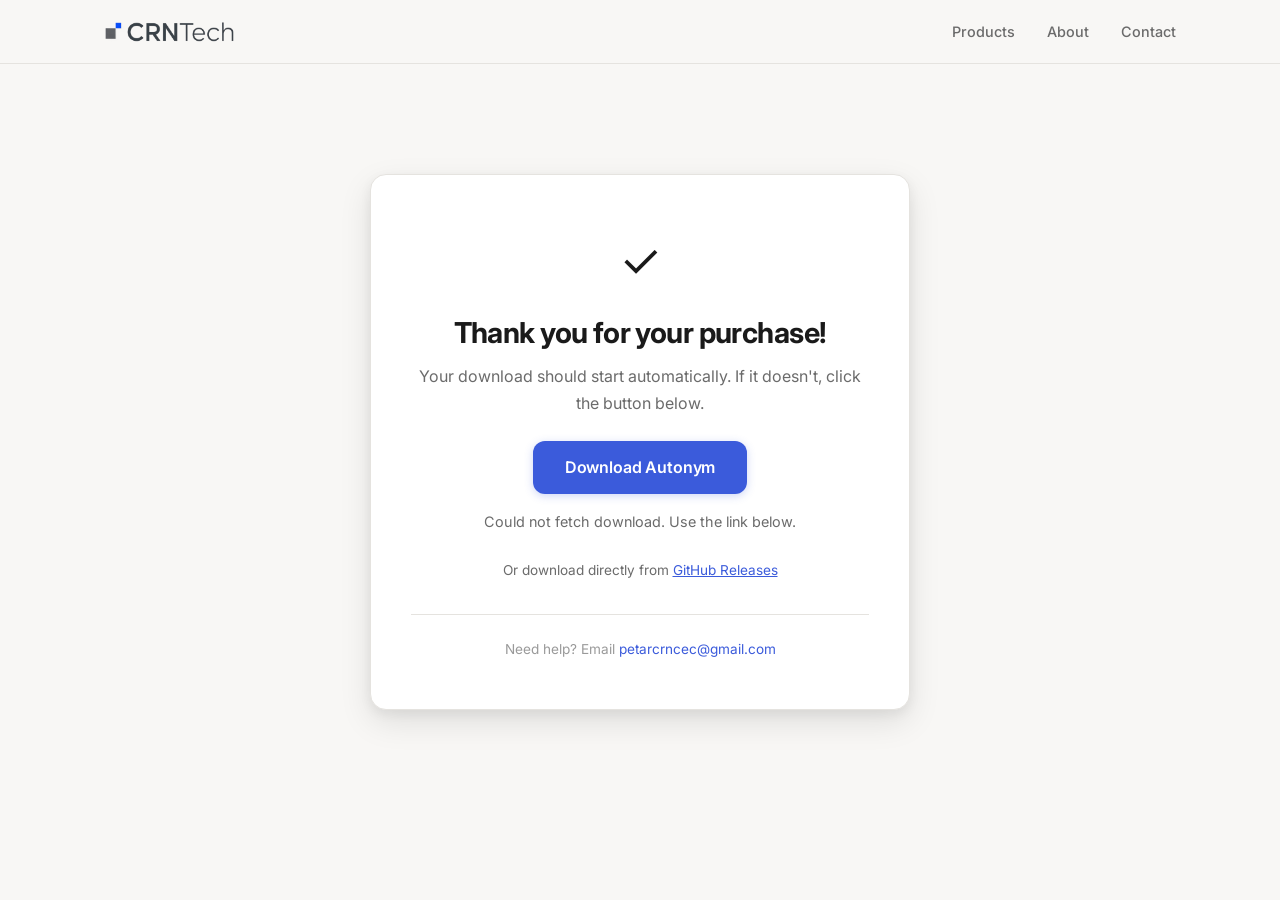
==== autonym-thank-you.html @ 355699b0 "Rename thank-you page to autonym-thank-you.html Product-specific naming so Retitle can have its own " ====
<!DOCTYPE html>
<html lang="en">
<head>
  <meta charset="UTF-8" />
  <meta name="viewport" content="width=device-width, initial-scale=1.0" />
  <title>Thank you for purchasing Autonym! — CRNTech</title>
  <meta name="robots" content="noindex" />
  <link rel="preconnect" href="https://fonts.googleapis.com" />
  <link rel="preconnect" href="https://fonts.gstatic.com" crossorigin />
  <link href="https://fonts.googleapis.com/css2?family=Inter:wght@400;500;600;700;800&display=swap" rel="stylesheet" />
  <link rel="stylesheet" href="styles.css" />
  <style>
    .thankyou {
      min-height: calc(100vh - var(--nav-h) - 80px);
      display: flex;
      align-items: center;
      justify-content: center;
      text-align: center;
      padding: 80px 24px;
    }
    .thankyou__card {
      max-width: 540px;
      background: var(--bg-card);
      border: 1px solid var(--border);
      border-radius: var(--radius-lg);
      padding: 48px 40px;
      box-shadow: var(--shadow-lg);
    }
    .thankyou__icon {
      font-size: 3rem;
      margin-bottom: 16px;
    }
    .thankyou__card h1 {
      font-size: 1.8rem;
      margin-bottom: 12px;
    }
    .thankyou__card p {
      color: var(--text-muted);
      margin-bottom: 24px;
      line-height: 1.7;
    }
    .thankyou__status {
      font-size: 0.9rem;
      color: var(--text-light);
      margin-top: 16px;
    }
    .thankyou__manual {
      margin-top: 12px;
      font-size: 0.85rem;
      color: var(--text-light);
    }
    .thankyou__manual a {
      color: var(--accent);
      text-decoration: underline;
    }
    .thankyou__help {
      margin-top: 32px;
      padding-top: 24px;
      border-top: 1px solid var(--border);
      font-size: 0.85rem;
      color: var(--text-light);
    }
    .thankyou__help a {
      color: var(--accent);
    }
  </style>
</head>
<body>

  <!-- ===== NAV ===== -->
  <nav class="nav" role="navigation" aria-label="Main navigation">
    <div class="nav__inner">
      <a href="index.html" class="nav__logo" aria-label="CRNTech home">
        <img src="CRNTech.png" alt="CRNTech" style="height:48px;width:auto;max-width:180px;object-position:center;display:block;">
      </a>
      <ul class="nav__links" role="list">
        <li><a href="index.html#products">Products</a></li>
        <li><a href="index.html#about">About</a></li>
        <li><a href="index.html#contact">Contact</a></li>
      </ul>
      <button class="nav__toggle" aria-label="Toggle menu" aria-expanded="false">
        <span></span><span></span><span></span>
      </button>
    </div>
  </nav>

  <!-- ===== THANK YOU ===== -->
  <section class="thankyou">
    <div class="thankyou__card">
      <div class="thankyou__icon">&#10003;</div>
      <h1>Thank you for your purchase!</h1>
      <p>Your download should start automatically. If it doesn't, click the button below.</p>
      <a id="download-btn" href="#" class="btn btn--primary btn--lg">Download Autonym</a>
      <p class="thankyou__status" id="status">Fetching latest version...</p>
      <p class="thankyou__manual" id="manual-link" style="display:none;">
        Or download directly from <a href="https://github.com/petarcrncec-dev/autonym-releases/releases/latest">GitHub Releases</a>
      </p>
      <div class="thankyou__help">
        Need help? Email <a href="mailto:petarcrncec@gmail.com">petarcrncec@gmail.com</a>
      </div>
    </div>
  </section>

  <script>
    (function() {
      var btn = document.getElementById('download-btn');
      var status = document.getElementById('status');
      var manual = document.getElementById('manual-link');

      fetch('https://api.github.com/repos/petarcrncec-dev/autonym-releases/releases/latest')
        .then(function(r) { return r.json(); })
        .then(function(d) {
          var asset = d.assets.find(function(a) {
            return a.name.endsWith('.exe') && !a.name.endsWith('.blockmap');
          });
          if (asset) {
            btn.href = asset.browser_download_url;
            status.textContent = 'Downloading ' + d.tag_name + '...';
            manual.style.display = 'block';
            // auto-start download
            window.location = asset.browser_download_url;
          } else {
            status.textContent = 'Could not find installer. Use the link below.';
            manual.style.display = 'block';
          }
        })
        .catch(function() {
          status.textContent = 'Could not fetch download. Use the link below.';
          manual.style.display = 'block';
        });
    })();
  </script>

  <script src="js/main.js"></script>
</body>
</html>
---- styles.css ----
/* ============================================
   CRNTech — styles.css
   ============================================ */

/* --- Reset & Base --- */
*, *::before, *::after {
  box-sizing: border-box;
  margin: 0;
  padding: 0;
}

:root {
  --bg:           #f8f7f5;
  --bg-card:      #ffffff;
  --bg-subtle:    #f0eeeb;
  --text:         #1a1a1a;
  --text-muted:   #6b6b6b;
  --text-light:   #9a9a9a;
  --accent:       #3b5bdb;
  --accent-dark:  #2f4ac0;
  --accent-light: #eef1fd;
  --border:       #e5e3df;
  --shadow-sm:    0 1px 3px rgba(0,0,0,0.07), 0 1px 2px rgba(0,0,0,0.05);
  --shadow-md:    0 4px 12px rgba(0,0,0,0.08), 0 2px 6px rgba(0,0,0,0.05);
  --shadow-lg:    0 12px 32px rgba(0,0,0,0.10), 0 4px 12px rgba(0,0,0,0.06);
  --radius:       10px;
  --radius-lg:    16px;
  --nav-h:        64px;
  --max-w:        1120px;
}

html {
  scroll-behavior: smooth;
}

body {
  font-family: 'Inter', system-ui, -apple-system, sans-serif;
  background: var(--bg);
  color: var(--text);
  line-height: 1.6;
  font-size: 16px;
  -webkit-font-smoothing: antialiased;
}

/* --- Typography --- */
h1, h2, h3, h4, h5 {
  font-weight: 700;
  line-height: 1.2;
  letter-spacing: -0.02em;
}

h1 { font-size: clamp(2.2rem, 5vw, 3.6rem); }
h2 { font-size: clamp(1.6rem, 3vw, 2.2rem); }
h3 { font-size: 1.25rem; font-weight: 600; }

p { color: var(--text-muted); line-height: 1.75; }

a {
  color: var(--accent);
  text-decoration: none;
  transition: color 0.2s;
}
a:hover { color: var(--accent-dark); }

/* --- Layout --- */
.container {
  max-width: var(--max-w);
  margin: 0 auto;
  padding: 0 24px;
}

section {
  padding: 96px 0;
}

/* ============================================
   NAV
   ============================================ */
.nav {
  position: sticky;
  top: 0;
  z-index: 100;
  height: var(--nav-h);
  background: rgba(248, 247, 245, 0.92);
  backdrop-filter: blur(12px);
  -webkit-backdrop-filter: blur(12px);
  border-bottom: 1px solid var(--border);
}

.nav__inner {
  max-width: var(--max-w);
  margin: 0 auto;
  padding: 0 24px;
  height: 100%;
  display: flex;
  align-items: center;
  justify-content: space-between;
  gap: 32px;
}

.nav__logo {
  font-size: 1.25rem;
  font-weight: 800;
  letter-spacing: -0.04em;
  color: var(--text);
  display: flex;
  align-items: center;
  gap: 6px;
  overflow: visible;
  height: 36px;
}
.nav__logo img {
  height: 160px !important;
  width: auto !important;
  max-width: none !important;
  margin: -62px -20px -62px -10px;
  display: block;
  transition: transform 0.2s, filter 0.2s;
}
.nav__logo:hover { color: var(--text); }
.nav__logo:hover img {
  transform: scale(1.06);
  filter: drop-shadow(0 4px 8px rgba(0,0,0,0.18));
}

.nav__logo-dot {
  display: inline-block;
  width: 6px;
  height: 6px;
  border-radius: 50%;
  background: var(--accent);
  margin-bottom: 1px;
}

.nav__links {
  display: flex;
  align-items: center;
  gap: 32px;
  list-style: none;
}

.nav__links a {
  font-size: 0.9rem;
  font-weight: 500;
  color: var(--text-muted);
  transition: color 0.2s;
}
.nav__links a:hover { color: var(--text); }

.nav__toggle {
  display: none;
  flex-direction: column;
  gap: 5px;
  cursor: pointer;
  padding: 4px;
  background: none;
  border: none;
}
.nav__toggle span {
  display: block;
  width: 22px;
  height: 2px;
  background: var(--text);
  border-radius: 2px;
  transition: transform 0.3s, opacity 0.3s;
}

/* Mobile nav open state */
.nav.nav--open .nav__links {
  display: flex;
  flex-direction: column;
  align-items: flex-start;
  position: absolute;
  top: var(--nav-h);
  left: 0;
  right: 0;
  background: var(--bg);
  border-bottom: 1px solid var(--border);
  padding: 16px 24px 24px;
  gap: 20px;
}
.nav.nav--open .nav__toggle span:nth-child(1) {
  transform: translateY(7px) rotate(45deg);
}
.nav.nav--open .nav__toggle span:nth-child(2) {
  opacity: 0;
}
.nav.nav--open .nav__toggle span:nth-child(3) {
  transform: translateY(-7px) rotate(-45deg);
}

/* ============================================
   BUTTONS
   ============================================ */
.btn {
  display: inline-flex;
  align-items: center;
  gap: 8px;
  padding: 12px 24px;
  border-radius: var(--radius);
  font-size: 0.9rem;
  font-weight: 600;
  cursor: pointer;
  border: none;
  transition: background 0.2s, transform 0.15s, box-shadow 0.2s;
  letter-spacing: -0.01em;
}
.btn:active { transform: scale(0.98); }

.btn--primary {
  background: var(--accent);
  color: #fff;
  box-shadow: 0 2px 8px rgba(59, 91, 219, 0.25);
}
.btn--primary:hover {
  background: var(--accent-dark);
  color: #fff;
  box-shadow: 0 4px 16px rgba(59, 91, 219, 0.35);
  transform: translateY(-1px);
}

.btn--secondary {
  background: var(--bg-card);
  color: var(--text);
  border: 1px solid var(--border);
  box-shadow: var(--shadow-sm);
}
.btn--secondary:hover {
  background: var(--bg-subtle);
  color: var(--text);
  transform: translateY(-1px);
  box-shadow: var(--shadow-md);
}

.btn--outline {
  background: transparent;
  color: var(--accent);
  border: 1.5px solid var(--accent);
}
.btn--outline:hover {
  background: var(--accent-light);
  color: var(--accent-dark);
  transform: translateY(-1px);
}

.btn--lg {
  padding: 14px 32px;
  font-size: 1rem;
  border-radius: 12px;
}

/* ============================================
   HERO
   ============================================ */
.hero {
  padding: 112px 0 96px;
  text-align: center;
}

.hero__eyebrow {
  display: inline-block;
  font-size: 0.8rem;
  font-weight: 600;
  letter-spacing: 0.08em;
  text-transform: uppercase;
  color: var(--accent);
  background: var(--accent-light);
  padding: 5px 14px;
  border-radius: 99px;
  margin-bottom: 24px;
}

.hero__headline {
  color: var(--text);
  margin-bottom: 20px;
  max-width: 820px;
  margin-left: auto;
  margin-right: auto;
}

.hero__sub {
  font-size: 1.15rem;
  color: var(--text-muted);
  max-width: 560px;
  margin: 0 auto 40px;
  line-height: 1.7;
}

.hero__actions {
  display: flex;
  align-items: center;
  justify-content: center;
  gap: 12px;
  flex-wrap: wrap;
}

/* ============================================
   Per-product theming
   ============================================ */

/* Autonym — dark navy + red */
.theme-autonym {
  --product-bg:        #0b0d18;
  --product-bg-card:   #13162a;
  --product-accent:    #ff4b4b;
  --product-accent-dk: #e03030;
  --product-accent-lt: rgba(255,75,75,0.12);
  --product-text:      #f0f0f0;
  --product-muted:     #9ca3b0;
  --product-border:    rgba(255,255,255,0.08);
}

/* Retitle — warm off-white + slate */
.theme-retitle {
  --product-bg:        #f5f4f1;
  --product-bg-card:   #ffffff;
  --product-accent:    #475569;
  --product-accent-dk: #334155;
  --product-accent-lt: #e8eaed;
  --product-text:      #1a1a1a;
  --product-muted:     #6b7280;
  --product-border:    #dde0e4;
}

/* Apply product theme to body when class is set */
body.theme-autonym,
body.theme-retitle {
  background: var(--product-bg);
  color: var(--product-text);
}

body.theme-autonym .nav,
body.theme-retitle .nav {
  background: var(--product-bg);
  border-bottom-color: var(--product-border);
}

body.theme-autonym .nav__links a,
body.theme-retitle .nav__links a {
  color: var(--product-muted);
}

body.theme-autonym .nav__links a:hover,
body.theme-retitle .nav__links a:hover {
  color: var(--product-text);
}

body.theme-autonym .hero--product {
  background: var(--product-bg);
}

body.theme-autonym .hero__headline,
body.theme-autonym .hero__product-name {
  color: var(--product-text);
}

body.theme-autonym .hero__sub {
  color: var(--product-muted);
}

body.theme-autonym .hero__product-icon {
  background: var(--product-accent-lt);
}

body.theme-autonym .hero__product-name {
  color: var(--product-accent);
}

/* Autonym feature/section backgrounds */
body.theme-autonym .features,
body.theme-autonym .how-it-works,
body.theme-autonym .pricing {
  background: var(--product-bg);
}

body.theme-autonym .section-label {
  color: var(--product-accent);
  background: var(--product-accent-lt);
}

body.theme-autonym h2,
body.theme-autonym h3 {
  color: var(--product-text);
}

body.theme-autonym p {
  color: var(--product-muted);
}

body.theme-autonym .feature-card,
body.theme-autonym .step,
body.theme-autonym .pricing-card {
  background: var(--product-bg-card);
  border-color: var(--product-border);
}

body.theme-autonym .feature-card:hover,
body.theme-autonym .pricing-card:hover {
  border-color: var(--product-accent);
}

body.theme-autonym .feature-icon {
  background: var(--product-accent-lt);
  color: var(--product-accent);
}

body.theme-autonym .step__number {
  background: var(--product-accent);
  color: #fff;
}

body.theme-autonym .btn--primary {
  background: var(--product-accent);
  color: #fff;
}

body.theme-autonym .btn--primary:hover {
  background: var(--product-accent-dk);
}

body.theme-autonym .btn--secondary {
  border-color: var(--product-border);
  color: var(--product-text);
}

body.theme-autonym .btn--secondary:hover {
  background: var(--product-accent-lt);
  border-color: var(--product-accent);
  color: var(--product-accent);
}

body.theme-autonym .pricing-card__price {
  color: var(--product-text);
}

body.theme-autonym .pricing-card li {
  color: var(--product-muted);
}

body.theme-autonym .pricing-card li::before {
  color: var(--product-accent);
}

body.theme-autonym footer {
  background: #07080f;
  border-top-color: var(--product-border);
}

/* Autonym product card on index */
.product-card--autonym::before { display: none; }
.product-card.product-card--autonym { transition: background 0.35s, border-color 0.35s; }
.product-card.product-card--autonym:hover { background: rgba(255,75,75,0.04); border-color: #ff4b4b; }
.product-card--autonym .product-card__tag {
  color: #ff4b4b;
  background: rgba(255,75,75,0.08);
}

/* Retitle product card on index */
.product-card--retitle::before { display: none; }
.product-card.product-card--retitle { transition: background 0.35s, border-color 0.35s; }
.product-card.product-card--retitle:hover { background: rgba(71,85,105,0.04); border-color: #475569; }
.product-card--retitle .product-card__tag {
  color: #475569;
  background: rgba(71,85,105,0.08);
}

/* Product hero variant */
.hero--product {
  padding: 80px 0 64px;
  text-align: left;
}

.hero--product .hero__inner {
  display: grid;
  grid-template-columns: 1fr 1fr;
  gap: 64px;
  align-items: center;
}

.hero--product .hero__headline {
  margin-left: 0;
  margin-right: 0;
  max-width: none;
}

.hero--product .hero__sub {
  margin-left: 0;
  margin-right: 0;
  max-width: none;
}

.hero--product .hero__actions {
  justify-content: flex-start;
}

.hero__product-badge {
  display: flex;
  align-items: center;
  gap: 12px;
  margin-bottom: 24px;
}

.hero__product-icon {
  width: 52px;
  height: 52px;
  border-radius: 14px;
  display: flex;
  align-items: center;
  justify-content: center;
  font-size: 1.5rem;
  background: var(--accent-light);
  color: var(--accent);
}

.hero__product-name {
  font-size: 0.8rem;
  font-weight: 600;
  letter-spacing: 0.08em;
  text-transform: uppercase;
  color: var(--accent);
}

.hero__visual {
  background: var(--bg-card);
  border: 1px solid var(--border);
  border-radius: var(--radius-lg);
  padding: 32px;
  box-shadow: var(--shadow-lg);
  aspect-ratio: 4/3;
  display: flex;
  align-items: center;
  justify-content: center;
}

.hero__visual-placeholder {
  text-align: center;
  color: var(--text-light);
}

.hero__visual-placeholder .icon-large {
  font-size: 3rem;
  margin-bottom: 12px;
  display: block;
  opacity: 0.4;
}

.hero__visual-placeholder p {
  font-size: 0.85rem;
  color: var(--text-light);
}

/* ============================================
   SECTION HEADERS
   ============================================ */
.section-header {
  text-align: center;
  margin-bottom: 64px;
}

.section-header h2 {
  color: var(--text);
  margin-bottom: 12px;
}

.section-header p {
  font-size: 1.05rem;
  max-width: 520px;
  margin: 0 auto;
}

/* ============================================
   PRODUCT CARDS (index)
   ============================================ */
.products {
  background: var(--bg-subtle);
}

.products__grid {
  display: grid;
  grid-template-columns: repeat(2, 1fr);
  gap: 24px;
}

.product-card {
  background: var(--bg-card);
  border: 1px solid var(--border);
  border-radius: var(--radius-lg);
  padding: 40px;
  transition: box-shadow 0.25s, transform 0.25s;
  position: relative;
  overflow: hidden;
}

.product-card::before {
  content: '';
  position: absolute;
  top: 0;
  left: 0;
  right: 0;
  height: 3px;
  background: var(--accent);
  opacity: 0;
  transition: opacity 0.25s;
}

.product-card:hover {
  box-shadow: var(--shadow-lg);
  transform: translateY(-4px);
}

.product-card:hover .product-card__icon {
  transform: scale(1.12) translateY(-2px);
  box-shadow: 0 8px 20px rgba(0,0,0,0.15);
}

.product-card:hover::before {
  opacity: 1;
}

.product-card__icon {
  width: 64px;
  height: 64px;
  border-radius: 14px;
  transition: transform 0.42s, box-shadow 0.42s;
  background: var(--accent-light);
  display: flex;
  align-items: center;
  justify-content: center;
  font-size: 1.4rem;
  margin-bottom: 20px;
  overflow: hidden;
}
.product-card__icon img {
  width: 64px;
  height: 64px;
  object-fit: cover;
  border-radius: 14px;
}

.product-card__tag {
  display: inline-block;
  font-size: 0.72rem;
  font-weight: 600;
  letter-spacing: 0.06em;
  text-transform: uppercase;
  color: var(--text-light);
  background: var(--bg-subtle);
  padding: 3px 10px;
  border-radius: 99px;
  margin-bottom: 12px;
}

.product-card h3 {
  font-size: 1.45rem;
  color: var(--text);
  margin-bottom: 8px;
}

.product-card__desc {
  color: var(--text-muted);
  font-size: 0.95rem;
  line-height: 1.7;
  margin-bottom: 24px;
}

.product-card__meta {
  display: flex;
  align-items: center;
  gap: 16px;
  margin-bottom: 28px;
  flex-wrap: wrap;
}

.product-card__price {
  font-size: 1.1rem;
  font-weight: 700;
  color: var(--text);
}

.product-card__price-note {
  font-size: 0.8rem;
  color: var(--text-light);
  text-decoration: line-through;
}

.badge {
  display: inline-flex;
  align-items: center;
  gap: 4px;
  font-size: 0.72rem;
  font-weight: 600;
  padding: 3px 10px;
  border-radius: 99px;
}

.badge--green {
  background: #e6f7f0;
  color: #1a7a4a;
}

.badge--orange {
  background: #fff4e6;
  color: #b85c00;
}

.badge--blue {
  background: var(--accent-light);
  color: var(--accent);
}

/* ============================================
   FEATURES GRID
   ============================================ */
.features__grid {
  display: grid;
  grid-template-columns: repeat(auto-fill, minmax(240px, 1fr));
  gap: 20px;
}

.feature-item {
  background: var(--bg-card);
  border: 1px solid var(--border);
  border-radius: var(--radius);
  padding: 28px 24px;
  transition: box-shadow 0.2s, transform 0.2s;
}

.feature-item:hover {
  box-shadow: var(--shadow-md);
  transform: translateY(-2px);
}

.feature-item__icon {
  font-size: 1.5rem;
  margin-bottom: 14px;
  display: block;
}

.feature-item h3 {
  font-size: 1rem;
  font-weight: 600;
  color: var(--text);
  margin-bottom: 6px;
}

.feature-item p {
  font-size: 0.875rem;
  color: var(--text-muted);
  line-height: 1.6;
}

/* ============================================
   HOW IT WORKS
   ============================================ */
.how {
  background: var(--bg-subtle);
}

.steps {
  display: grid;
  grid-template-columns: repeat(3, 1fr);
  gap: 40px;
  position: relative;
}

.steps::before {
  content: '';
  position: absolute;
  top: 28px;
  left: calc(16.66% + 16px);
  right: calc(16.66% + 16px);
  height: 1px;
  background: var(--border);
}

.step {
  text-align: center;
  position: relative;
}

.step__number {
  width: 56px;
  height: 56px;
  border-radius: 50%;
  background: var(--bg-card);
  border: 2px solid var(--accent);
  display: flex;
  align-items: center;
  justify-content: center;
  font-size: 1.1rem;
  font-weight: 700;
  color: var(--accent);
  margin: 0 auto 20px;
  position: relative;
  z-index: 1;
}

.step h3 {
  font-size: 1.05rem;
  color: var(--text);
  margin-bottom: 8px;
}

.step p {
  font-size: 0.9rem;
  color: var(--text-muted);
}

/* ============================================
   PRICING
   ============================================ */
.pricing {
  text-align: center;
}

.pricing-card {
  max-width: 460px;
  margin: 0 auto;
  background: var(--bg-card);
  border: 1px solid var(--border);
  border-radius: var(--radius-lg);
  padding: 48px 40px;
  box-shadow: var(--shadow-md);
  position: relative;
  overflow: hidden;
}

.pricing-card::after {
  content: '';
  position: absolute;
  top: 0; left: 0; right: 0;
  height: 4px;
  background: linear-gradient(90deg, var(--accent), #6a88f7);
}

.pricing-card__launch {
  display: inline-block;
  font-size: 0.75rem;
  font-weight: 700;
  letter-spacing: 0.08em;
  text-transform: uppercase;
  color: #b85c00;
  background: #fff4e6;
  padding: 4px 12px;
  border-radius: 99px;
  margin-bottom: 24px;
}

.pricing-card__price {
  display: flex;
  align-items: baseline;
  justify-content: center;
  gap: 10px;
  margin-bottom: 6px;
}

.pricing-card__amount {
  font-size: 3.5rem;
  font-weight: 800;
  color: var(--text);
  letter-spacing: -0.03em;
}

.pricing-card__was {
  font-size: 1.1rem;
  color: var(--text-light);
  text-decoration: line-through;
  font-weight: 500;
}

.pricing-card__note {
  font-size: 0.875rem;
  color: var(--text-muted);
  margin-bottom: 32px;
}

.pricing-card__features {
  list-style: none;
  text-align: left;
  margin-bottom: 36px;
  display: flex;
  flex-direction: column;
  gap: 12px;
}

.pricing-card__features li {
  display: flex;
  align-items: center;
  gap: 10px;
  font-size: 0.9rem;
  color: var(--text-muted);
}

.pricing-card__features li::before {
  content: '✓';
  width: 20px;
  height: 20px;
  min-width: 20px;
  border-radius: 50%;
  background: var(--accent-light);
  color: var(--accent);
  display: flex;
  align-items: center;
  justify-content: center;
  font-size: 0.7rem;
  font-weight: 700;
}

.pricing-card__actions {
  display: flex;
  flex-direction: column;
  gap: 10px;
}

/* ============================================
   ABOUT (index)
   ============================================ */
.about__inner {
  max-width: 680px;
  margin: 0 auto;
  text-align: center;
}

.about__inner h2 {
  color: var(--text);
  margin-bottom: 20px;
}

.about__inner p {
  font-size: 1.05rem;
  line-height: 1.8;
  margin-bottom: 16px;
}

.about__inner p:last-of-type {
  margin-bottom: 0;
}

/* ============================================
   COMING SOON SECTION
   ============================================ */
.coming-soon {
  background: var(--bg-subtle);
}

.coming-soon__inner {
  max-width: 560px;
  margin: 0 auto;
  text-align: center;
}

.coming-soon__badge {
  display: inline-block;
  font-size: 0.8rem;
  font-weight: 700;
  letter-spacing: 0.08em;
  text-transform: uppercase;
  color: #b85c00;
  background: #fff4e6;
  padding: 5px 14px;
  border-radius: 99px;
  margin-bottom: 24px;
}

.coming-soon__inner h2 {
  color: var(--text);
  margin-bottom: 16px;
}

.coming-soon__inner p {
  font-size: 1.05rem;
  line-height: 1.8;
}

/* ============================================
   FOOTER
   ============================================ */
.footer {
  background: var(--text);
  color: rgba(255,255,255,0.5);
  padding: 40px 0;
}

.footer__inner {
  max-width: var(--max-w);
  margin: 0 auto;
  padding: 0 24px;
  display: flex;
  align-items: center;
  justify-content: space-between;
  gap: 16px;
  flex-wrap: wrap;
}

.footer__logo {
  font-size: 1rem;
  font-weight: 800;
  letter-spacing: -0.04em;
  color: rgba(255,255,255,0.85);
}

.footer__logo .nav__logo-dot {
  background: var(--accent);
}

.footer__copy {
  font-size: 0.85rem;
}

.footer__contact a {
  font-size: 0.85rem;
  color: rgba(255,255,255,0.5);
  transition: color 0.2s;
}
.footer__contact a:hover {
  color: rgba(255,255,255,0.85);
}

/* ============================================
   DIVIDER
   ============================================ */
.divider {
  height: 1px;
  background: var(--border);
  margin: 0;
}

/* ============================================
   SCROLL ANIMATIONS
   ============================================ */
.reveal {
  opacity: 0;
  transform: translateY(24px);
  transition: opacity 0.55s cubic-bezier(0.22,1,0.36,1),
              transform 0.55s cubic-bezier(0.22,1,0.36,1);
}

.reveal.reveal--visible {
  opacity: 1;
  transform: translateY(0);
}

.reveal--delay-1 { transition-delay: 0.08s; }
.reveal--delay-2 { transition-delay: 0.16s; }
.reveal--delay-3 { transition-delay: 0.24s; }
.reveal--delay-4 { transition-delay: 0.32s; }
.reveal--delay-5 { transition-delay: 0.40s; }
.reveal--delay-6 { transition-delay: 0.48s; }
.reveal--delay-7 { transition-delay: 0.56s; }
.reveal--delay-8 { transition-delay: 0.64s; }

/* ============================================
   RESPONSIVE
   ============================================ */
@media (max-width: 768px) {
  section { padding: 64px 0; }

  .nav__links {
    display: none;
  }
  .nav__toggle {
    display: flex;
  }

  .hero--product .hero__inner {
    grid-template-columns: 1fr;
    gap: 40px;
  }

  .hero--product {
    text-align: center;
  }

  .hero--product .hero__product-badge {
    justify-content: center;
  }

  .hero--product .hero__actions {
    justify-content: center;
  }

  .products__grid {
    grid-template-columns: 1fr;
  }

  .steps {
    grid-template-columns: 1fr;
    gap: 32px;
  }

  .steps::before {
    display: none;
  }

  .features__grid {
    grid-template-columns: 1fr 1fr;
  }

  .pricing-card {
    padding: 36px 28px;
  }

  .footer__inner {
    flex-direction: column;
    align-items: flex-start;
    gap: 8px;
  }
}

@media (max-width: 480px) {
  .features__grid {
    grid-template-columns: 1fr;
  }

  .hero__actions {
    flex-direction: column;
    align-items: stretch;
  }

  .hero__actions .btn {
    justify-content: center;
  }

  .product-card {
    padding: 28px 24px;
  }
}
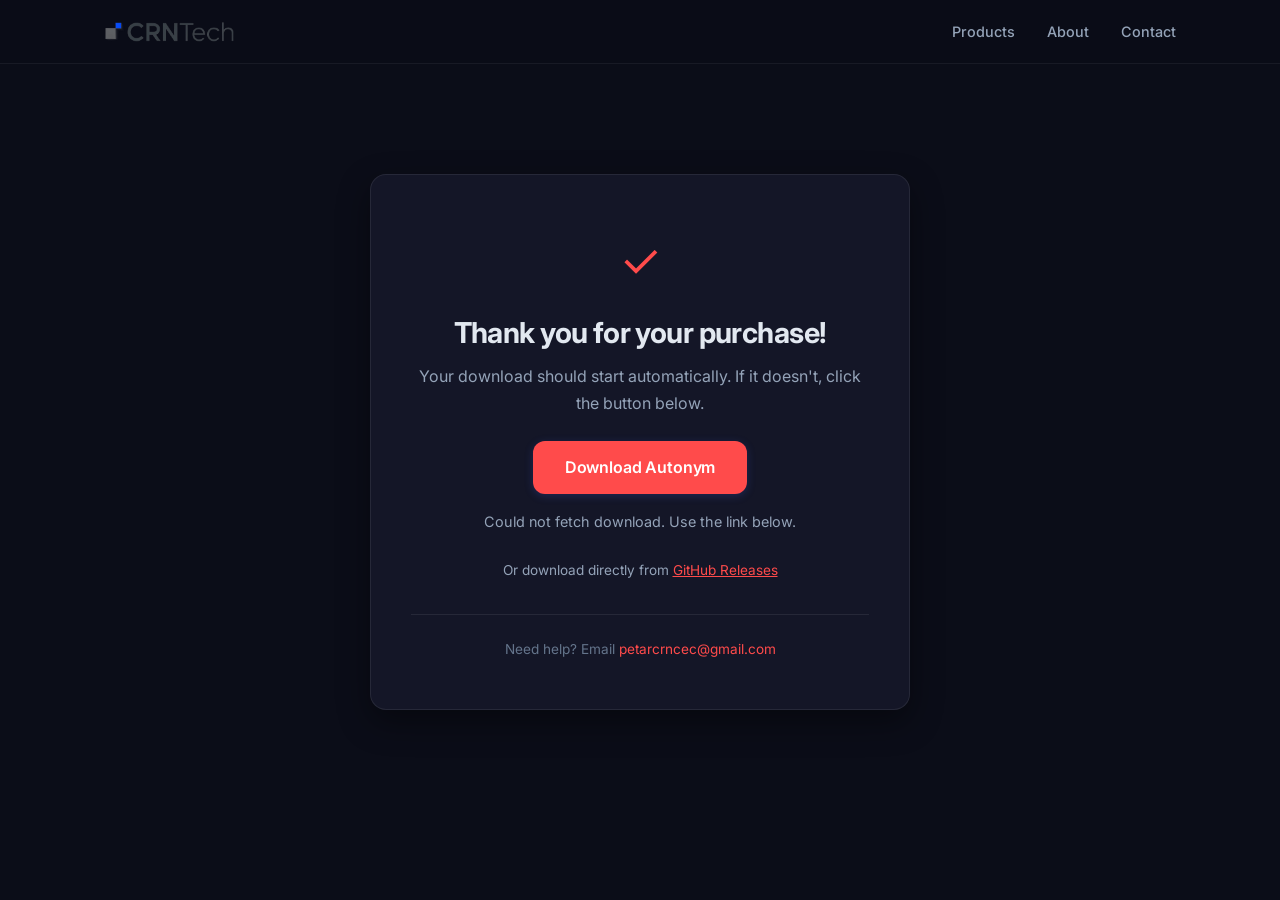
==== commit 0486c2c2: "Style thank-you page with Autonym's red/dark theme Matches the app's #ff4b4b accent on #0b0d18 dark " ====
--- a/autonym-thank-you.html
+++ b/autonym-thank-you.html
@@ -10,6 +10,34 @@
   <link href="https://fonts.googleapis.com/css2?family=Inter:wght@400;500;600;700;800&display=swap" rel="stylesheet" />
   <link rel="stylesheet" href="styles.css" />
   <style>
+    :root {
+      --bg:           #0b0d18;
+      --bg-card:      #141627;
+      --bg-subtle:    #1a1d30;
+      --text:         #e2e8f0;
+      --text-muted:   #94a3b8;
+      --text-light:   #64748b;
+      --accent:       #ff4b4b;
+      --accent-dark:  #e03e3e;
+      --accent-light: #2a1a1a;
+      --border:       rgba(255,255,255,0.08);
+      --shadow-lg:    0 12px 32px rgba(0,0,0,0.4);
+    }
+    body {
+      background: var(--bg);
+      color: var(--text);
+    }
+    .nav {
+      background: rgba(11, 13, 24, 0.95);
+      border-bottom: 1px solid rgba(255,255,255,0.06);
+    }
+    .btn--primary {
+      background: var(--accent);
+      color: #fff;
+    }
+    .btn--primary:hover {
+      background: var(--accent-dark);
+    }
     .thankyou {
       min-height: calc(100vh - var(--nav-h) - 80px);
       display: flex;
@@ -87,7 +115,7 @@
   <!-- ===== THANK YOU ===== -->
   <section class="thankyou">
     <div class="thankyou__card">
-      <div class="thankyou__icon">&#10003;</div>
+      <div class="thankyou__icon" style="color:#ff4b4b;">&#10003;</div>
       <h1>Thank you for your purchase!</h1>
       <p>Your download should start automatically. If it doesn't, click the button below.</p>
       <a id="download-btn" href="#" class="btn btn--primary btn--lg">Download Autonym</a>
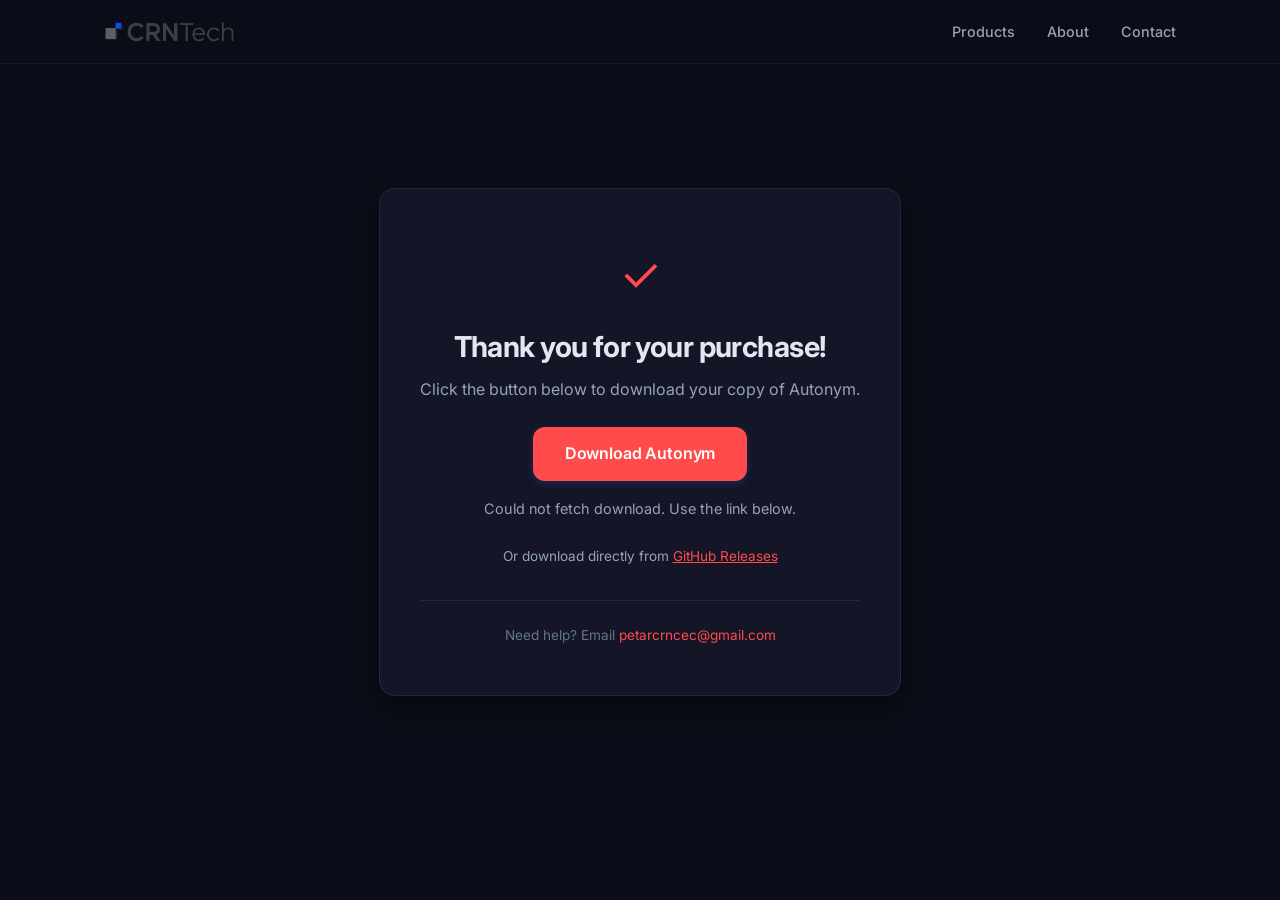
==== commit 68ef6bfe: "Fix thank-you page: update copy, inline red button color Co-Authored-By: Claude Opus 4.6 <noreply@an" ====
--- a/autonym-thank-you.html
+++ b/autonym-thank-you.html
@@ -117,8 +117,8 @@
     <div class="thankyou__card">
       <div class="thankyou__icon" style="color:#ff4b4b;">&#10003;</div>
       <h1>Thank you for your purchase!</h1>
-      <p>Your download should start automatically. If it doesn't, click the button below.</p>
-      <a id="download-btn" href="#" class="btn btn--primary btn--lg">Download Autonym</a>
+      <p>Click the button below to download your copy of Autonym.</p>
+      <a id="download-btn" href="#" class="btn btn--primary btn--lg" style="background:#ff4b4b;border-color:#ff4b4b;">Download Autonym</a>
       <p class="thankyou__status" id="status">Fetching latest version...</p>
       <p class="thankyou__manual" id="manual-link" style="display:none;">
         Or download directly from <a href="https://github.com/petarcrncec-dev/autonym-releases/releases/latest">GitHub Releases</a>
@@ -143,10 +143,8 @@
           });
           if (asset) {
             btn.href = asset.browser_download_url;
-            status.textContent = 'Downloading ' + d.tag_name + '...';
+            status.textContent = 'Version ' + d.tag_name;
             manual.style.display = 'block';
-            // auto-start download
-            window.location = asset.browser_download_url;
           } else {
             status.textContent = 'Could not find installer. Use the link below.';
             manual.style.display = 'block';
